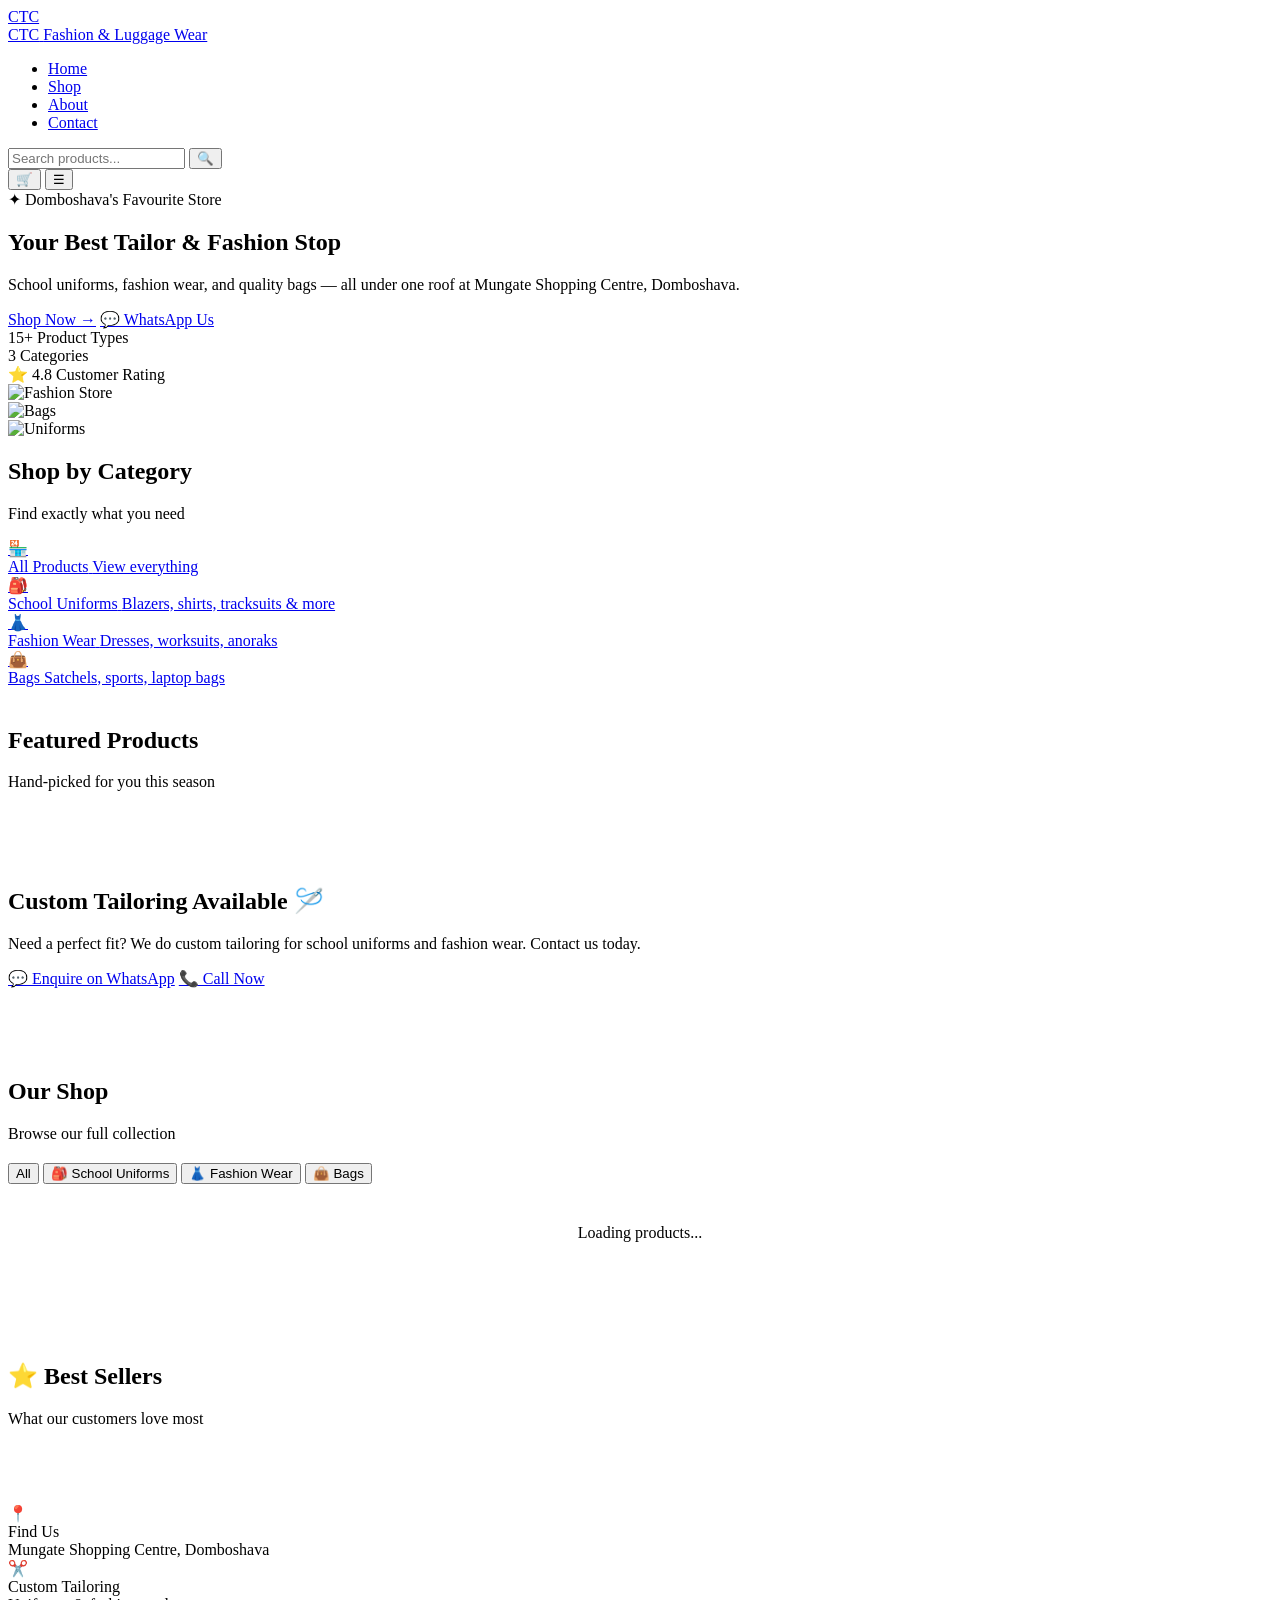
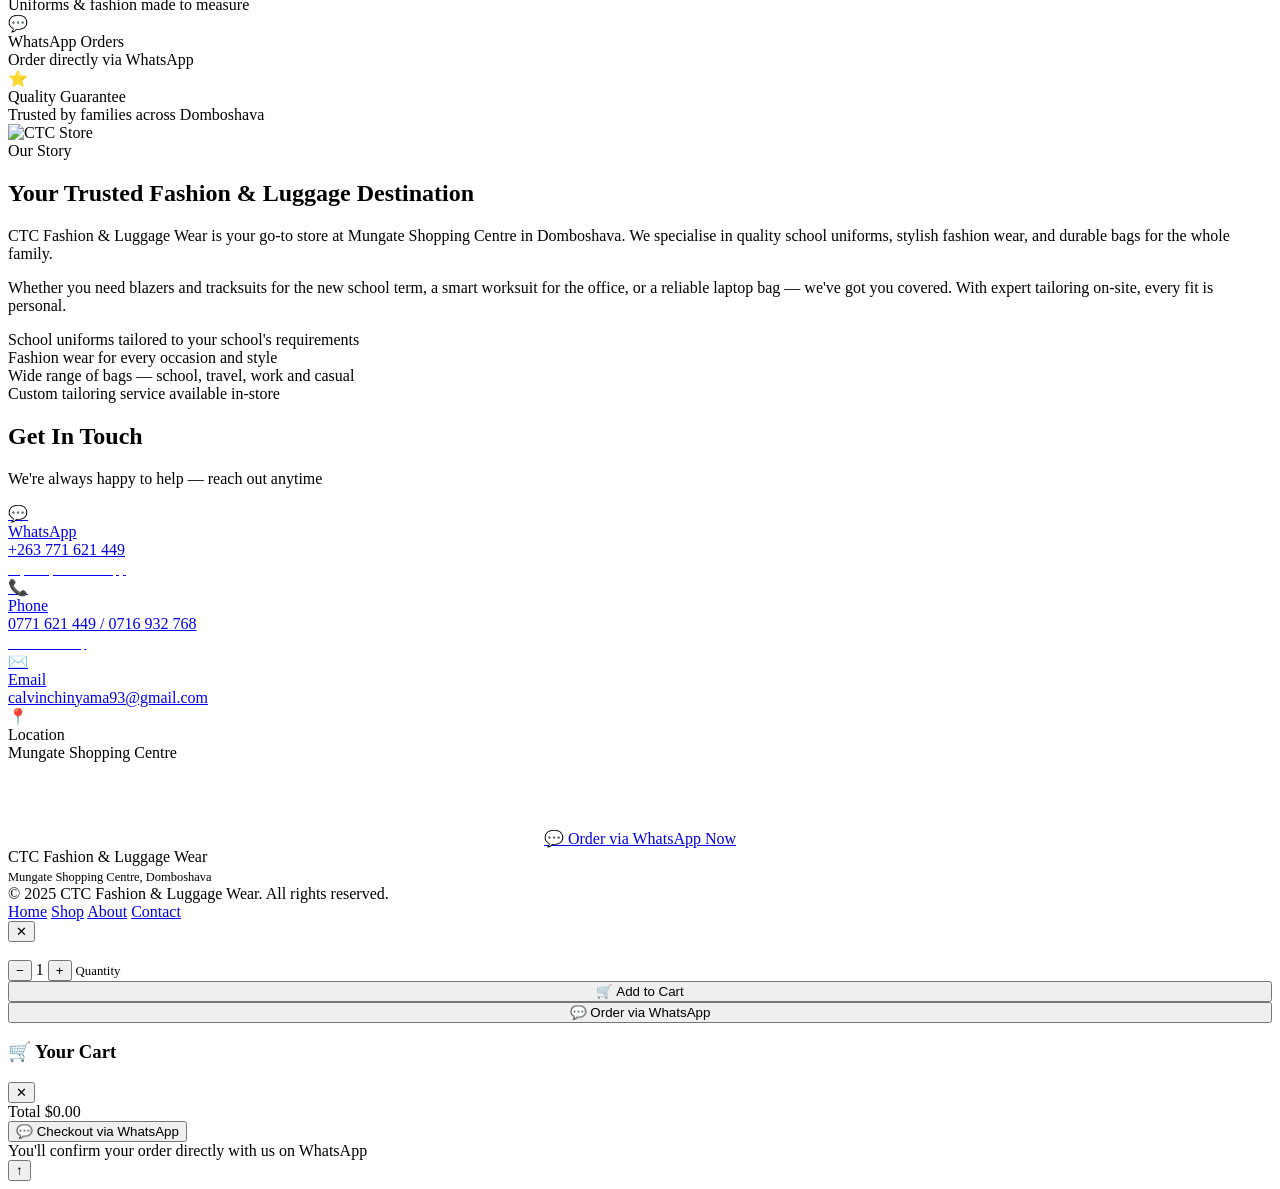
==== index.html @ 678974f9 "Add files via upload" ====
<!DOCTYPE html>
<html lang="en">
<head>
  <meta charset="UTF-8">
  <meta name="viewport" content="width=device-width, initial-scale=1.0">
  <meta name="description" content="CTC Fashion & Luggage Wear — School Uniforms, Fashion Wear & Bags at Mungate Shopping Centre, Domboshava">
  <title>CTC Fashion & Luggage Wear</title>
  <link rel="stylesheet" href="css/style.css">
  <link rel="icon" href="data:image/svg+xml,<svg xmlns='http://www.w3.org/2000/svg' viewBox='0 0 100 100'><text y='.9em' font-size='90'>👔</text></svg>">
</head>
<body>

<!-- ========== NAVBAR ========== -->
<nav class="navbar">
  <div class="container">
    <div class="nav-inner">
      <a href="#home" class="nav-logo">
        <div class="logo-icon">CTC</div>
        <div class="logo-text">
          <span class="brand">CTC</span>
          <span class="tagline">Fashion & Luggage Wear</span>
        </div>
      </a>

      <ul class="nav-links" id="nav-links">
        <li><a href="#home" class="active">Home</a></li>
        <li><a href="#shop">Shop</a></li>
        <li><a href="#about">About</a></li>
        <li><a href="#contact">Contact</a></li>
      </ul>

      <div class="nav-search">
        <input class="search-input" type="text" placeholder="Search products...">
        <button class="search-btn">🔍</button>
      </div>

      <div class="nav-actions">
        <button class="cart-btn" onclick="openCart()" title="View Cart">
          🛒
          <span class="cart-badge" style="display:none">0</span>
        </button>
        <button class="hamburger" onclick="toggleMobileNav()" aria-label="Menu">☰</button>
      </div>
    </div>
  </div>
</nav>

<!-- ========== HERO ========== -->
<section class="hero" id="home">
  <div class="container">
    <div class="hero-inner">
      <div class="hero-content">
        <div class="hero-tag">✦ Domboshava's Favourite Store</div>
        <h1>Your Best <span>Tailor</span> &amp; Fashion Stop</h1>
        <p>School uniforms, fashion wear, and quality bags — all under one roof at Mungate Shopping Centre, Domboshava.</p>
        <div class="hero-btns">
          <a href="#shop" class="btn btn-gold">Shop Now →</a>
          <a href="https://wa.me/263771621449" target="_blank" class="btn btn-whatsapp">💬 WhatsApp Us</a>
        </div>
        <div class="hero-stats">
          <div class="stat-item">
            <span class="stat-num">15+</span>
            <span class="stat-label">Product Types</span>
          </div>
          <div class="stat-item">
            <span class="stat-num">3</span>
            <span class="stat-label">Categories</span>
          </div>
          <div class="stat-item">
            <span class="stat-num">⭐ 4.8</span>
            <span class="stat-label">Customer Rating</span>
          </div>
        </div>
      </div>

      <div class="hero-visual">
        <div class="hero-img-card">
          <img src="https://images.unsplash.com/photo-1441986300917-64674bd600d8?w=800&q=80" alt="Fashion Store">
        </div>
        <div class="hero-img-card">
          <img src="https://images.unsplash.com/photo-1553062407-98eeb64c6a62?w=400&q=80" alt="Bags">
        </div>
        <div class="hero-img-card">
          <img src="https://images.unsplash.com/photo-1592878904946-b3cd8ae243d0?w=400&q=80" alt="Uniforms">
        </div>
      </div>
    </div>
  </div>
</section>

<!-- ========== CATEGORIES ========== -->
<section class="categories-strip">
  <div class="container">
    <div class="section-header">
      <h2 class="section-title">Shop by Category</h2>
      <p class="section-subtitle">Find exactly what you need</p>
    </div>
    <div class="categories-grid">
      <a class="cat-card active" data-cat="All" onclick="setFilter('All');scrollToShop()" href="#shop">
        <div class="cat-icon">🏪</div>
        <span class="cat-name">All Products</span>
        <span class="cat-count">View everything</span>
      </a>
      <a class="cat-card" data-cat="School Uniforms" onclick="setFilter('School Uniforms');scrollToShop()" href="#shop">
        <div class="cat-icon">🎒</div>
        <span class="cat-name">School Uniforms</span>
        <span class="cat-count">Blazers, shirts, tracksuits & more</span>
      </a>
      <a class="cat-card" data-cat="Fashion Wear" onclick="setFilter('Fashion Wear');scrollToShop()" href="#shop">
        <div class="cat-icon">👗</div>
        <span class="cat-name">Fashion Wear</span>
        <span class="cat-count">Dresses, worksuits, anoraks</span>
      </a>
      <a class="cat-card" data-cat="Bags" onclick="setFilter('Bags');scrollToShop()" href="#shop">
        <div class="cat-icon">👜</div>
        <span class="cat-name">Bags</span>
        <span class="cat-count">Satchels, sports, laptop bags</span>
      </a>
    </div>
  </div>
</section>

<!-- ========== FEATURED ========== -->
<section style="padding:20px 0 60px; background:var(--white);">
  <div class="container">
    <div class="section-header">
      <h2 class="section-title">Featured Products</h2>
      <p class="section-subtitle">Hand-picked for you this season</p>
    </div>
    <div class="products-grid" id="featured-grid"></div>
  </div>
</section>

<!-- ========== BANNER ========== -->
<div class="banner-strip">
  <div class="container">
    <div class="banner-inner">
      <div class="banner-text">
        <h2>Custom Tailoring Available 🪡</h2>
        <p>Need a perfect fit? We do custom tailoring for school uniforms and fashion wear. Contact us today.</p>
      </div>
      <div class="banner-actions">
        <a href="https://wa.me/263771621449?text=Hello!%20I%20need%20custom%20tailoring." target="_blank" class="btn btn-whatsapp">💬 Enquire on WhatsApp</a>
        <a href="tel:+263771621449" class="btn btn-gold">📞 Call Now</a>
      </div>
    </div>
  </div>
</div>

<!-- ========== SHOP / ALL PRODUCTS ========== -->
<section class="products-section" id="shop" style="padding-top:70px">
  <div class="container">
    <div class="section-header" style="margin-bottom:20px">
      <h2 class="section-title">Our Shop</h2>
      <p class="section-subtitle">Browse our full collection</p>
    </div>

    <div class="products-controls" id="filter-controls">
      <button class="filter-btn active" data-cat="All" onclick="setFilter('All')">All</button>
      <button class="filter-btn" data-cat="School Uniforms" onclick="setFilter('School Uniforms')">🎒 School Uniforms</button>
      <button class="filter-btn" data-cat="Fashion Wear" onclick="setFilter('Fashion Wear')">👗 Fashion Wear</button>
      <button class="filter-btn" data-cat="Bags" onclick="setFilter('Bags')">👜 Bags</button>
    </div>

    <div class="products-grid" id="products-grid">
      <div style="grid-column:1/-1;text-align:center;padding:40px;color:var(--grey-500)">Loading products...</div>
    </div>
  </div>
</section>

<!-- ========== BEST SELLERS ========== -->
<section style="padding:60px 0; background:var(--white);">
  <div class="container">
    <div class="section-header">
      <h2 class="section-title">⭐ Best Sellers</h2>
      <p class="section-subtitle">What our customers love most</p>
    </div>
    <div class="products-grid" id="bestseller-grid"></div>
  </div>
</section>

<!-- ========== INFO STRIP ========== -->
<div class="info-strip">
  <div class="container">
    <div class="info-grid">
      <div class="info-item">
        <div class="info-icon">📍</div>
        <div class="info-title">Find Us</div>
        <div class="info-text">Mungate Shopping Centre, Domboshava</div>
      </div>
      <div class="info-item">
        <div class="info-icon">✂️</div>
        <div class="info-title">Custom Tailoring</div>
        <div class="info-text">Uniforms & fashion made to measure</div>
      </div>
      <div class="info-item">
        <div class="info-icon">💬</div>
        <div class="info-title">WhatsApp Orders</div>
        <div class="info-text">Order directly via WhatsApp</div>
      </div>
      <div class="info-item">
        <div class="info-icon">⭐</div>
        <div class="info-title">Quality Guarantee</div>
        <div class="info-text">Trusted by families across Domboshava</div>
      </div>
    </div>
  </div>
</div>

<!-- ========== ABOUT ========== -->
<section class="about-section" id="about">
  <div class="container">
    <div class="about-grid">
      <div class="about-img">
        <img src="https://images.unsplash.com/photo-1441986300917-64674bd600d8?w=800&q=80" alt="CTC Store" loading="lazy">
      </div>
      <div class="about-content">
        <div class="about-tag">Our Story</div>
        <h2>Your Trusted Fashion & Luggage Destination</h2>
        <p>CTC Fashion & Luggage Wear is your go-to store at Mungate Shopping Centre in Domboshava. We specialise in quality school uniforms, stylish fashion wear, and durable bags for the whole family.</p>
        <p>Whether you need blazers and tracksuits for the new school term, a smart worksuit for the office, or a reliable laptop bag — we've got you covered. With expert tailoring on-site, every fit is personal.</p>
        <div class="about-highlights">
          <div class="highlight"><div class="highlight-dot"></div>School uniforms tailored to your school's requirements</div>
          <div class="highlight"><div class="highlight-dot"></div>Fashion wear for every occasion and style</div>
          <div class="highlight"><div class="highlight-dot"></div>Wide range of bags — school, travel, work and casual</div>
          <div class="highlight"><div class="highlight-dot"></div>Custom tailoring service available in-store</div>
        </div>
      </div>
    </div>
  </div>
</section>

<!-- ========== CONTACT ========== -->
<section class="contact-section" id="contact">
  <div class="container">
    <div class="section-header">
      <h2 class="section-title">Get In Touch</h2>
      <p class="section-subtitle">We're always happy to help — reach out anytime</p>
    </div>
    <div class="contact-grid">
      <a class="contact-card" href="https://wa.me/263771621449" target="_blank">
        <div class="contact-icon">💬</div>
        <div>
          <div class="contact-label">WhatsApp</div>
          <div class="contact-value">+263 771 621 449</div>
          <div style="font-size:0.8rem;color:rgba(255,255,255,0.45);margin-top:4px">Tap to open WhatsApp</div>
        </div>
      </a>
      <a class="contact-card" href="tel:+263716932768">
        <div class="contact-icon">📞</div>
        <div>
          <div class="contact-label">Phone</div>
          <div class="contact-value">0771 621 449 / 0716 932 768</div>
          <div style="font-size:0.8rem;color:rgba(255,255,255,0.45);margin-top:4px">Call us directly</div>
        </div>
      </a>
      <a class="contact-card" href="mailto:calvinchinyama93@gmail.com">
        <div class="contact-icon">✉️</div>
        <div>
          <div class="contact-label">Email</div>
          <div class="contact-value" style="word-break:break-all">calvinchinyama93@gmail.com</div>
        </div>
      </a>
      <div class="contact-card">
        <div class="contact-icon">📍</div>
        <div>
          <div class="contact-label">Location</div>
          <div class="contact-value">Mungate Shopping Centre</div>
          <div style="font-size:0.8rem;color:rgba(255,255,255,0.45);margin-top:4px">Domboshava, Zimbabwe</div>
        </div>
      </div>
    </div>

    <div style="text-align:center;margin-top:48px">
      <a href="https://wa.me/263771621449?text=Hello%20CTC!%20I%20would%20like%20to%20place%20an%20order." target="_blank" class="btn btn-whatsapp" style="font-size:1rem;padding:16px 36px;">
        💬 Order via WhatsApp Now
      </a>
    </div>
  </div>
</section>

<!-- ========== FOOTER ========== -->
<footer>
  <div class="container">
    <div class="footer-inner">
      <div>
        <div class="footer-brand">CTC <span>Fashion & Luggage Wear</span></div>
        <div style="font-size:0.78rem;margin-top:4px">Mungate Shopping Centre, Domboshava</div>
      </div>
      <div class="footer-copy">© 2025 CTC Fashion & Luggage Wear. All rights reserved.</div>
      <div class="footer-links">
        <a href="#home">Home</a>
        <a href="#shop">Shop</a>
        <a href="#about">About</a>
        <a href="#contact">Contact</a>
      </div>
    </div>
  </div>
</footer>

<!-- ========== PRODUCT MODAL ========== -->
<div class="modal-overlay" id="product-modal">
  <div class="modal">
    <button class="modal-close" onclick="closeModal()">✕</button>
    <div class="modal-grid">
      <div class="modal-img"><img src="" alt=""></div>
      <div class="modal-body">
        <div class="modal-category"></div>
        <div class="modal-name"></div>
        <div class="modal-stars" style="color:var(--gold);font-size:0.85rem"></div>
        <div class="modal-price"></div>
        <div class="modal-desc"></div>
        <div class="modal-actions">
          <div class="qty-control">
            <button class="qty-btn" onclick="changeModalQty(-1)">−</button>
            <span class="qty-num" id="modal-qty">1</span>
            <button class="qty-btn" onclick="changeModalQty(1)">+</button>
            <span style="font-size:0.8rem;color:var(--grey-500)">Quantity</span>
          </div>
          <button class="btn btn-primary" style="width:100%;justify-content:center" onclick="addToCartFromModal()">🛒 Add to Cart</button>
          <button class="btn btn-whatsapp" style="width:100%;justify-content:center" onclick="whatsappFromModal()">💬 Order via WhatsApp</button>
        </div>
      </div>
    </div>
  </div>
</div>

<!-- ========== CART DRAWER ========== -->
<div class="cart-overlay" id="cart-overlay" onclick="closeCart()"></div>
<div class="cart-drawer" id="cart-drawer">
  <div class="cart-header">
    <h3>🛒 Your Cart</h3>
    <button class="cart-close-btn" onclick="closeCart()">✕</button>
  </div>
  <div class="cart-items" id="cart-items"></div>
  <div class="cart-footer">
    <div class="cart-total-row">
      <span class="cart-total-label">Total</span>
      <span class="cart-total-amount" id="cart-total">$0.00</span>
    </div>
    <button class="cart-checkout-btn" onclick="checkoutWhatsApp()">
      💬 Checkout via WhatsApp
    </button>
    <div class="cart-note">You'll confirm your order directly with us on WhatsApp</div>
  </div>
</div>

<!-- ========== TOAST ========== -->
<div class="toast" id="toast">
  <span class="toast-msg"></span>
</div>

<!-- ========== SCROLL TO TOP ========== -->
<button class="scroll-top" id="scroll-top" onclick="window.scrollTo({top:0,behavior:'smooth'})" title="Back to top">↑</button>

<script src="js/app.js"></script>
<script>
  function scrollToShop() {
    setTimeout(() => document.getElementById('shop')?.scrollIntoView({ behavior: 'smooth' }), 50);
  }

  // Smooth active nav on scroll
  const sections = ['home','shop','about','contact'];
  window.addEventListener('scroll', () => {
    const y = window.scrollY + 100;
    sections.forEach(id => {
      const el = document.getElementById(id);
      const link = document.querySelector(`.nav-links a[href="#${id}"]`);
      if (!el || !link) return;
      const active = y >= el.offsetTop && y < el.offsetTop + el.offsetHeight;
      link.classList.toggle('active', active);
    });
  });
</script>
</body>
</html>
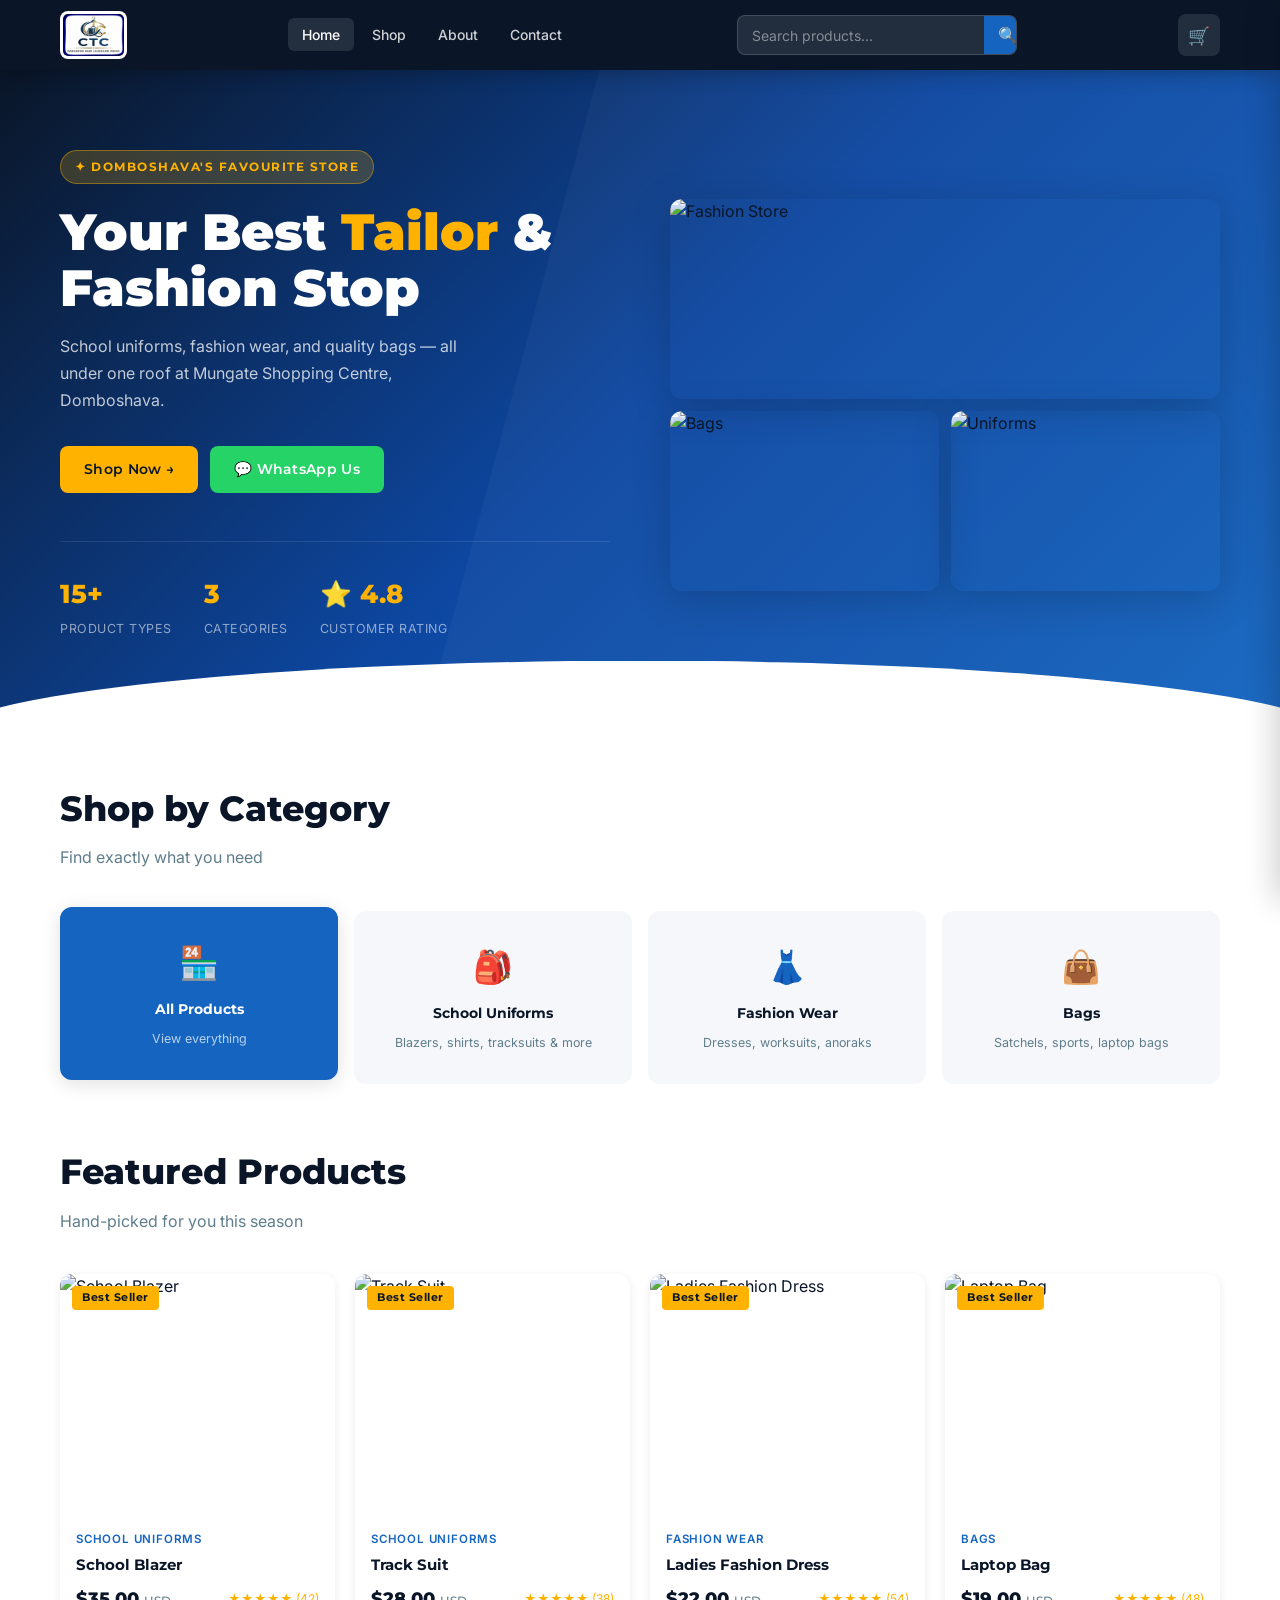
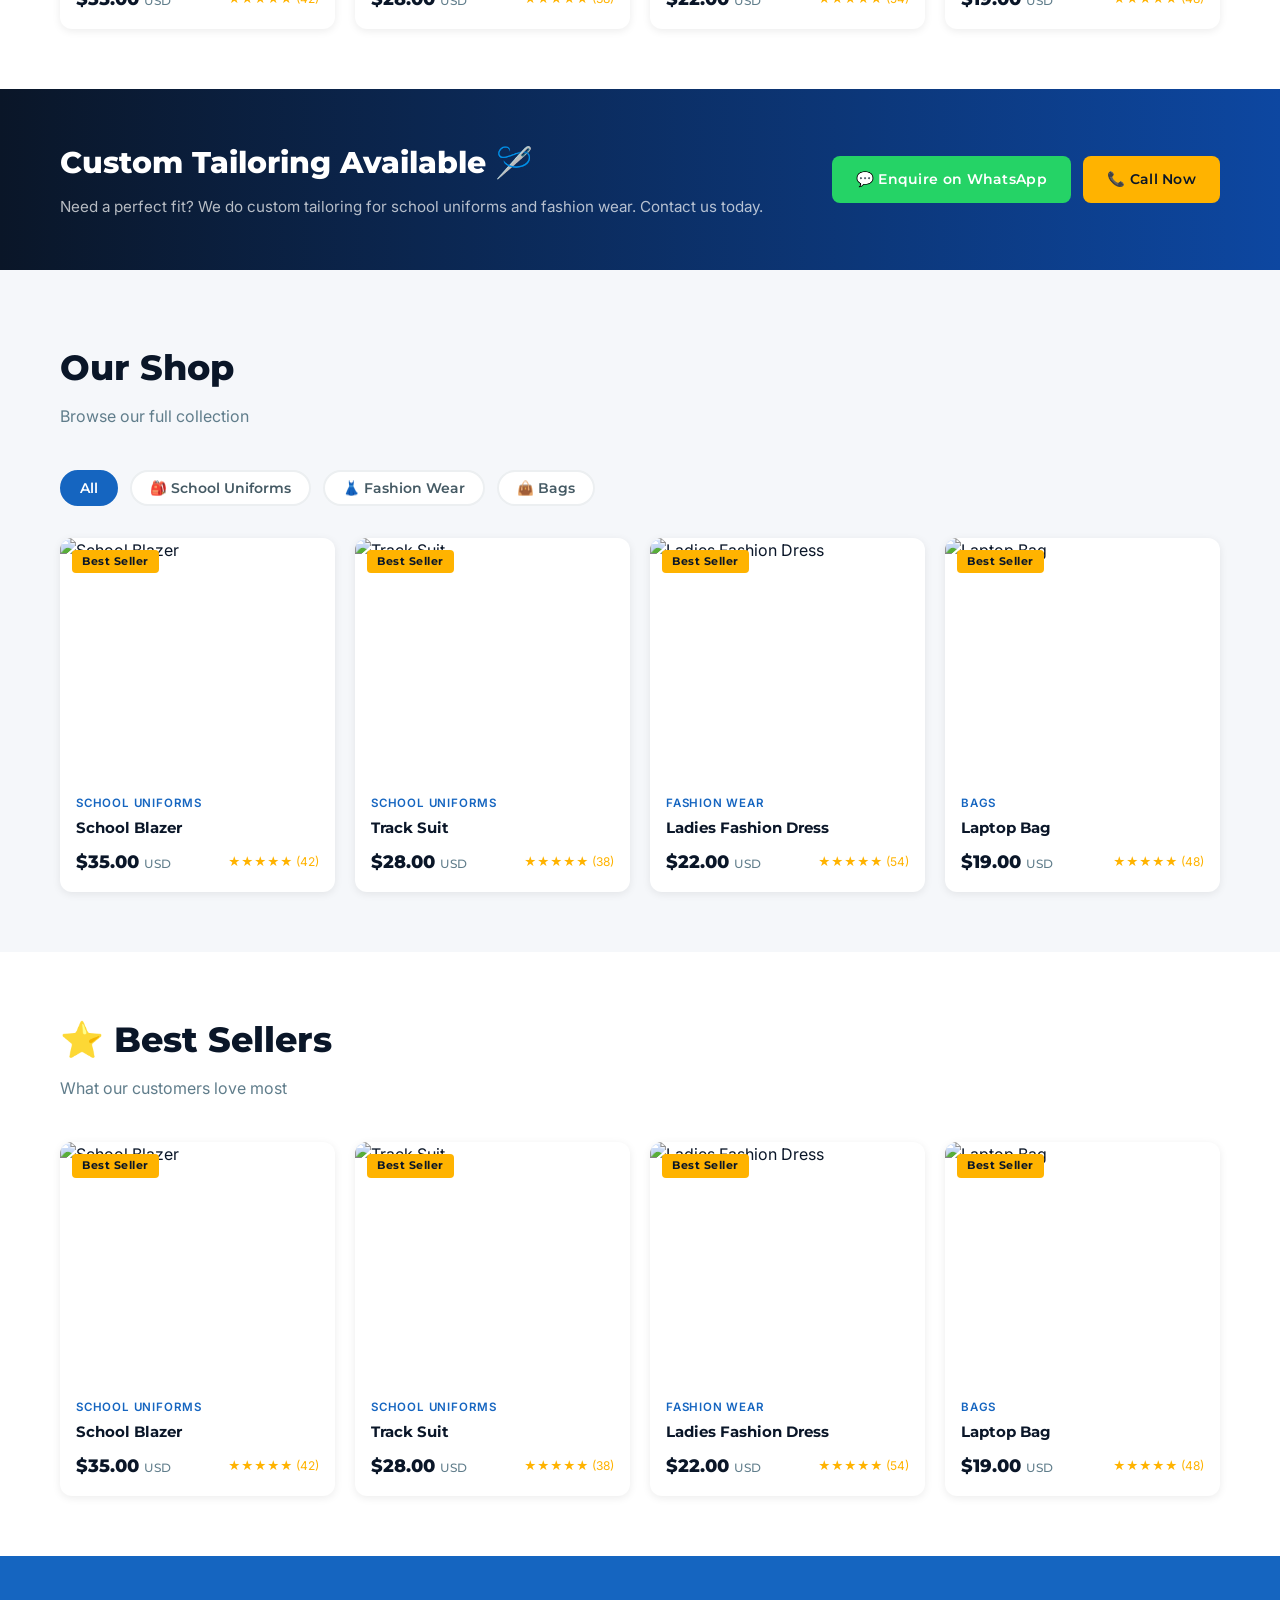
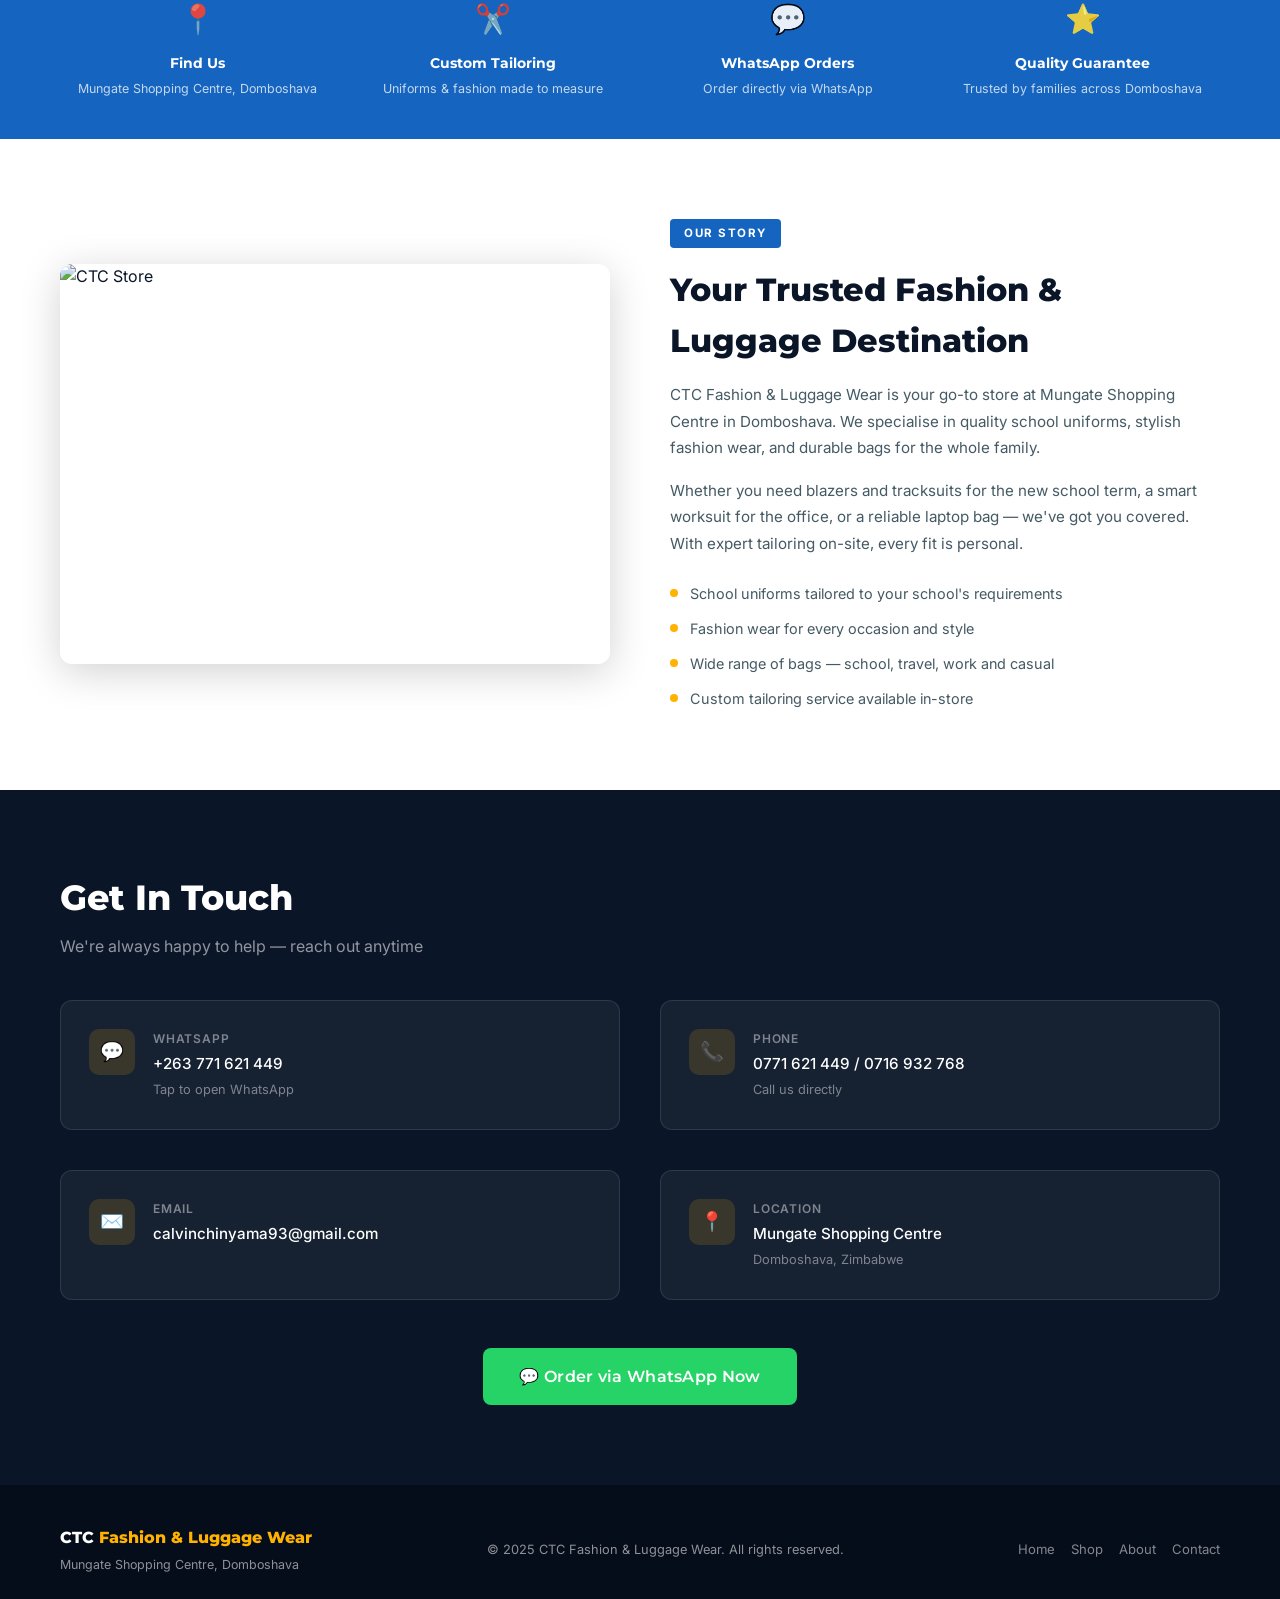
==== commit abb5d529: "Add files via upload" ====
--- a/index.html
+++ b/index.html
@@ -15,11 +15,7 @@
   <div class="container">
     <div class="nav-inner">
       <a href="#home" class="nav-logo">
-        <div class="logo-icon">CTC</div>
-        <div class="logo-text">
-          <span class="brand">CTC</span>
-          <span class="tagline">Fashion & Luggage Wear</span>
-        </div>
+        <img src="[data-uri]" alt="CTC Fashion & Luggage Wear" style="height:48px;width:auto;border-radius:8px;background:white;padding:3px;">
       </a>
 
       <ul class="nav-links" id="nav-links">
--- a/css/style.css
+++ b/css/style.css
@@ -0,0 +1,834 @@
+/* =============================================
+   CTC Fashion & Luggage Wear — Main Stylesheet
+   ============================================= */
+
+@import url('https://fonts.googleapis.com/css2?family=Montserrat:wght@400;500;600;700;800;900&family=Inter:wght@300;400;500;600&display=swap');
+
+/* ---------- CSS Variables ---------- */
+:root {
+  --navy: #0A1628;
+  --blue: #1565C0;
+  --blue-light: #1E88E5;
+  --blue-dark: #0D47A1;
+  --gold: #FFB300;
+  --gold-dark: #F57F17;
+  --white: #FFFFFF;
+  --off-white: #F5F7FA;
+  --grey-100: #ECEFF1;
+  --grey-300: #B0BEC5;
+  --grey-500: #607D8B;
+  --grey-700: #455A64;
+  --text: #0A1628;
+  --whatsapp: #25D366;
+  --whatsapp-dark: #128C7E;
+
+  --font-head: 'Montserrat', sans-serif;
+  --font-body: 'Inter', sans-serif;
+
+  --shadow-sm: 0 2px 8px rgba(0,0,0,0.08);
+  --shadow-md: 0 4px 20px rgba(0,0,0,0.12);
+  --shadow-lg: 0 8px 40px rgba(0,0,0,0.18);
+  --radius: 12px;
+  --radius-sm: 8px;
+  --transition: all 0.25s ease;
+}
+
+/* ---------- Reset & Base ---------- */
+*, *::before, *::after { box-sizing: border-box; margin: 0; padding: 0; }
+html { scroll-behavior: smooth; font-size: 16px; }
+body {
+  font-family: var(--font-body);
+  color: var(--text);
+  background: var(--white);
+  line-height: 1.6;
+  overflow-x: hidden;
+}
+a { text-decoration: none; color: inherit; }
+ul { list-style: none; }
+img { max-width: 100%; display: block; }
+button { cursor: pointer; border: none; outline: none; font-family: var(--font-body); }
+
+/* ---------- Utility ---------- */
+.container { max-width: 1200px; margin: 0 auto; padding: 0 20px; }
+.section-title {
+  font-family: var(--font-head);
+  font-size: clamp(1.6rem, 3vw, 2.2rem);
+  font-weight: 800;
+  color: var(--navy);
+  margin-bottom: 8px;
+}
+.section-subtitle { color: var(--grey-500); font-size: 1rem; margin-bottom: 40px; }
+.section-header { margin-bottom: 40px; }
+.btn {
+  display: inline-flex;
+  align-items: center;
+  gap: 8px;
+  padding: 12px 24px;
+  border-radius: var(--radius-sm);
+  font-family: var(--font-head);
+  font-weight: 600;
+  font-size: 0.9rem;
+  transition: var(--transition);
+  letter-spacing: 0.3px;
+}
+.btn-primary {
+  background: var(--blue);
+  color: var(--white);
+}
+.btn-primary:hover { background: var(--blue-dark); transform: translateY(-1px); box-shadow: var(--shadow-md); }
+.btn-gold {
+  background: var(--gold);
+  color: var(--navy);
+}
+.btn-gold:hover { background: var(--gold-dark); transform: translateY(-1px); }
+.btn-outline {
+  background: transparent;
+  color: var(--blue);
+  border: 2px solid var(--blue);
+}
+.btn-outline:hover { background: var(--blue); color: var(--white); }
+.btn-whatsapp {
+  background: var(--whatsapp);
+  color: var(--white);
+}
+.btn-whatsapp:hover { background: var(--whatsapp-dark); transform: translateY(-1px); box-shadow: 0 4px 15px rgba(37,211,102,0.4); }
+
+/* ---------- Navbar ---------- */
+.navbar {
+  position: sticky;
+  top: 0;
+  z-index: 1000;
+  background: var(--navy);
+  box-shadow: 0 2px 20px rgba(0,0,0,0.3);
+}
+.nav-inner {
+  display: flex;
+  align-items: center;
+  justify-content: space-between;
+  height: 70px;
+  gap: 20px;
+}
+.nav-logo {
+  display: flex;
+  align-items: center;
+  gap: 12px;
+  flex-shrink: 0;
+}
+.logo-icon {
+  width: 42px;
+  height: 42px;
+  background: var(--gold);
+  border-radius: 50%;
+  display: flex;
+  align-items: center;
+  justify-content: center;
+  font-family: var(--font-head);
+  font-weight: 900;
+  font-size: 0.85rem;
+  color: var(--navy);
+  letter-spacing: -0.5px;
+}
+.logo-text { font-family: var(--font-head); }
+.logo-text .brand { display: block; font-size: 1rem; font-weight: 800; color: var(--white); letter-spacing: 2px; }
+.logo-text .tagline { display: block; font-size: 0.62rem; font-weight: 500; color: var(--gold); letter-spacing: 1px; text-transform: uppercase; }
+
+.nav-links {
+  display: flex;
+  align-items: center;
+  gap: 4px;
+}
+.nav-links a {
+  padding: 8px 14px;
+  border-radius: 6px;
+  font-size: 0.875rem;
+  font-weight: 500;
+  color: rgba(255,255,255,0.8);
+  transition: var(--transition);
+}
+.nav-links a:hover, .nav-links a.active { background: rgba(255,255,255,0.1); color: var(--white); }
+
+.nav-search {
+  display: flex;
+  align-items: center;
+  background: rgba(255,255,255,0.1);
+  border: 1px solid rgba(255,255,255,0.15);
+  border-radius: 8px;
+  overflow: hidden;
+  flex: 1;
+  max-width: 280px;
+}
+.nav-search input {
+  flex: 1;
+  background: transparent;
+  border: none;
+  outline: none;
+  padding: 9px 14px;
+  font-size: 0.875rem;
+  color: var(--white);
+  font-family: var(--font-body);
+}
+.nav-search input::placeholder { color: rgba(255,255,255,0.45); }
+.nav-search button {
+  background: var(--blue);
+  border: none;
+  padding: 9px 14px;
+  color: var(--white);
+  font-size: 1rem;
+  transition: var(--transition);
+}
+.nav-search button:hover { background: var(--blue-dark); }
+
+.nav-actions { display: flex; align-items: center; gap: 8px; flex-shrink: 0; }
+.cart-btn {
+  position: relative;
+  background: rgba(255,255,255,0.1);
+  border: none;
+  width: 42px;
+  height: 42px;
+  border-radius: 8px;
+  display: flex;
+  align-items: center;
+  justify-content: center;
+  color: var(--white);
+  font-size: 1.1rem;
+  transition: var(--transition);
+  cursor: pointer;
+}
+.cart-btn:hover { background: var(--blue); }
+.cart-badge {
+  position: absolute;
+  top: -5px;
+  right: -5px;
+  background: var(--gold);
+  color: var(--navy);
+  font-size: 0.65rem;
+  font-weight: 800;
+  width: 18px;
+  height: 18px;
+  border-radius: 50%;
+  display: flex;
+  align-items: center;
+  justify-content: center;
+  font-family: var(--font-head);
+}
+
+.hamburger {
+  display: none;
+  background: transparent;
+  border: none;
+  color: white;
+  font-size: 1.5rem;
+  cursor: pointer;
+  padding: 5px;
+}
+
+/* ---------- Hero ---------- */
+.hero {
+  background: linear-gradient(135deg, var(--navy) 0%, var(--blue-dark) 50%, var(--blue) 100%);
+  position: relative;
+  overflow: hidden;
+  padding: 80px 0;
+  min-height: 560px;
+  display: flex;
+  align-items: center;
+}
+.hero::before {
+  content: '';
+  position: absolute;
+  top: -50%;
+  right: -10%;
+  width: 70%;
+  height: 200%;
+  background: rgba(255,255,255,0.03);
+  transform: skewX(-15deg);
+}
+.hero::after {
+  content: '';
+  position: absolute;
+  bottom: -20px;
+  left: 0;
+  right: 0;
+  height: 80px;
+  background: var(--white);
+  clip-path: ellipse(55% 100% at 50% 100%);
+}
+.hero-inner {
+  display: grid;
+  grid-template-columns: 1fr 1fr;
+  gap: 60px;
+  align-items: center;
+  position: relative;
+  z-index: 1;
+}
+.hero-tag {
+  display: inline-block;
+  background: rgba(255,179,0,0.2);
+  color: var(--gold);
+  border: 1px solid rgba(255,179,0,0.4);
+  padding: 6px 14px;
+  border-radius: 20px;
+  font-size: 0.78rem;
+  font-weight: 700;
+  font-family: var(--font-head);
+  letter-spacing: 1.5px;
+  text-transform: uppercase;
+  margin-bottom: 20px;
+}
+.hero h1 {
+  font-family: var(--font-head);
+  font-size: clamp(2rem, 4.5vw, 3.2rem);
+  font-weight: 900;
+  color: var(--white);
+  line-height: 1.1;
+  margin-bottom: 16px;
+}
+.hero h1 span { color: var(--gold); }
+.hero p {
+  color: rgba(255,255,255,0.75);
+  font-size: 1rem;
+  margin-bottom: 32px;
+  max-width: 420px;
+  line-height: 1.7;
+}
+.hero-btns { display: flex; gap: 12px; flex-wrap: wrap; }
+.hero-stats {
+  display: flex;
+  gap: 32px;
+  margin-top: 48px;
+  padding-top: 32px;
+  border-top: 1px solid rgba(255,255,255,0.1);
+}
+.stat-item { text-align: left; }
+.stat-num {
+  display: block;
+  font-family: var(--font-head);
+  font-size: 1.6rem;
+  font-weight: 800;
+  color: var(--gold);
+}
+.stat-label { font-size: 0.78rem; color: rgba(255,255,255,0.55); text-transform: uppercase; letter-spacing: 0.5px; }
+
+.hero-visual {
+  display: grid;
+  grid-template-columns: 1fr 1fr;
+  gap: 12px;
+}
+.hero-img-card {
+  border-radius: var(--radius);
+  overflow: hidden;
+  box-shadow: var(--shadow-lg);
+  transition: var(--transition);
+}
+.hero-img-card:hover { transform: scale(1.02); }
+.hero-img-card img { width: 100%; height: 180px; object-fit: cover; }
+.hero-img-card:first-child { grid-column: span 2; }
+.hero-img-card:first-child img { height: 200px; }
+
+/* ---------- Categories Strip ---------- */
+.categories-strip {
+  padding: 60px 0 40px;
+  background: var(--white);
+}
+.categories-grid {
+  display: grid;
+  grid-template-columns: repeat(4, 1fr);
+  gap: 16px;
+}
+.cat-card {
+  background: var(--off-white);
+  border-radius: var(--radius);
+  padding: 28px 20px;
+  text-align: center;
+  cursor: pointer;
+  transition: var(--transition);
+  border: 2px solid transparent;
+  text-decoration: none;
+  display: block;
+}
+.cat-card:hover, .cat-card.active {
+  background: var(--blue);
+  border-color: var(--blue);
+  transform: translateY(-4px);
+  box-shadow: var(--shadow-md);
+}
+.cat-card:hover .cat-icon, .cat-card.active .cat-icon { color: rgba(255,255,255,0.9); }
+.cat-card:hover .cat-name, .cat-card.active .cat-name { color: var(--white); }
+.cat-card:hover .cat-count, .cat-card.active .cat-count { color: rgba(255,255,255,0.7); }
+.cat-icon { font-size: 2rem; margin-bottom: 10px; color: var(--blue); }
+.cat-name { font-family: var(--font-head); font-weight: 700; font-size: 0.9rem; color: var(--navy); display: block; margin-bottom: 4px; }
+.cat-count { font-size: 0.78rem; color: var(--grey-500); }
+
+/* ---------- Products Grid ---------- */
+.products-section { padding: 60px 0; background: var(--off-white); }
+.products-controls {
+  display: flex;
+  align-items: center;
+  gap: 12px;
+  margin-bottom: 32px;
+  flex-wrap: wrap;
+}
+.filter-btn {
+  padding: 8px 18px;
+  border-radius: 20px;
+  font-size: 0.85rem;
+  font-weight: 600;
+  font-family: var(--font-head);
+  background: var(--white);
+  color: var(--grey-700);
+  border: 2px solid var(--grey-100);
+  cursor: pointer;
+  transition: var(--transition);
+}
+.filter-btn:hover, .filter-btn.active {
+  background: var(--blue);
+  color: var(--white);
+  border-color: var(--blue);
+}
+.products-grid {
+  display: grid;
+  grid-template-columns: repeat(auto-fill, minmax(250px, 1fr));
+  gap: 20px;
+}
+.product-card {
+  background: var(--white);
+  border-radius: var(--radius);
+  overflow: hidden;
+  box-shadow: var(--shadow-sm);
+  transition: var(--transition);
+  cursor: pointer;
+}
+.product-card:hover { transform: translateY(-6px); box-shadow: var(--shadow-lg); }
+.product-img {
+  position: relative;
+  height: 240px;
+  overflow: hidden;
+}
+.product-img img { width: 100%; height: 100%; object-fit: cover; transition: transform 0.4s ease; }
+.product-card:hover .product-img img { transform: scale(1.06); }
+.product-badge {
+  position: absolute;
+  top: 12px;
+  left: 12px;
+  background: var(--gold);
+  color: var(--navy);
+  font-family: var(--font-head);
+  font-weight: 700;
+  font-size: 0.7rem;
+  padding: 3px 10px;
+  border-radius: 4px;
+  letter-spacing: 0.5px;
+}
+.quick-add {
+  position: absolute;
+  bottom: -50px;
+  left: 0;
+  right: 0;
+  background: var(--navy);
+  color: var(--white);
+  border: none;
+  padding: 12px;
+  font-family: var(--font-head);
+  font-weight: 600;
+  font-size: 0.85rem;
+  cursor: pointer;
+  transition: var(--transition);
+  display: flex;
+  align-items: center;
+  justify-content: center;
+  gap: 6px;
+}
+.product-card:hover .quick-add { bottom: 0; }
+.quick-add:hover { background: var(--blue); }
+.product-info { padding: 16px; }
+.product-category {
+  font-size: 0.72rem;
+  font-weight: 600;
+  color: var(--blue);
+  text-transform: uppercase;
+  letter-spacing: 0.8px;
+  margin-bottom: 6px;
+}
+.product-name {
+  font-family: var(--font-head);
+  font-weight: 700;
+  font-size: 0.95rem;
+  color: var(--navy);
+  margin-bottom: 10px;
+  line-height: 1.3;
+}
+.product-footer { display: flex; align-items: center; justify-content: space-between; }
+.product-price {
+  font-family: var(--font-head);
+  font-weight: 800;
+  font-size: 1.1rem;
+  color: var(--navy);
+}
+.product-price span { font-size: 0.75rem; font-weight: 500; color: var(--grey-500); }
+.stars { font-size: 0.75rem; color: var(--gold); }
+
+/* ---------- Best Sellers Banner ---------- */
+.banner-strip {
+  background: linear-gradient(90deg, var(--navy), var(--blue-dark));
+  padding: 50px 0;
+}
+.banner-inner {
+  display: flex;
+  align-items: center;
+  justify-content: space-between;
+  gap: 40px;
+}
+.banner-text h2 {
+  font-family: var(--font-head);
+  font-size: clamp(1.4rem, 2.5vw, 1.9rem);
+  font-weight: 800;
+  color: var(--white);
+  margin-bottom: 8px;
+}
+.banner-text p { color: rgba(255,255,255,0.7); font-size: 0.95rem; }
+.banner-actions { display: flex; gap: 12px; flex-shrink: 0; }
+
+/* ---------- Product Modal ---------- */
+.modal-overlay {
+  display: none;
+  position: fixed;
+  inset: 0;
+  background: rgba(0,0,0,0.6);
+  z-index: 2000;
+  align-items: center;
+  justify-content: center;
+  padding: 20px;
+  backdrop-filter: blur(4px);
+}
+.modal-overlay.open { display: flex; }
+.modal {
+  background: var(--white);
+  border-radius: var(--radius);
+  max-width: 700px;
+  width: 100%;
+  overflow: hidden;
+  box-shadow: var(--shadow-lg);
+  animation: slideUp 0.3s ease;
+}
+@keyframes slideUp { from { transform: translateY(30px); opacity: 0; } to { transform: translateY(0); opacity: 1; } }
+.modal-grid { display: grid; grid-template-columns: 1fr 1fr; }
+.modal-img { height: 100%; min-height: 300px; }
+.modal-img img { width: 100%; height: 100%; object-fit: cover; }
+.modal-body { padding: 32px; display: flex; flex-direction: column; gap: 16px; }
+.modal-close {
+  position: absolute;
+  top: 16px;
+  right: 16px;
+  background: var(--white);
+  border: none;
+  width: 36px;
+  height: 36px;
+  border-radius: 50%;
+  font-size: 1.1rem;
+  cursor: pointer;
+  display: flex;
+  align-items: center;
+  justify-content: center;
+  box-shadow: var(--shadow-sm);
+}
+.modal-overlay { position: fixed; }
+.modal { position: relative; }
+.modal-category { font-size: 0.78rem; font-weight: 700; color: var(--blue); text-transform: uppercase; letter-spacing: 1px; }
+.modal-name { font-family: var(--font-head); font-weight: 800; font-size: 1.4rem; color: var(--navy); }
+.modal-price { font-family: var(--font-head); font-weight: 800; font-size: 1.8rem; color: var(--blue); }
+.modal-desc { color: var(--grey-700); font-size: 0.9rem; line-height: 1.6; }
+.modal-actions { display: flex; flex-direction: column; gap: 10px; margin-top: auto; }
+.qty-control { display: flex; align-items: center; gap: 12px; }
+.qty-btn {
+  width: 34px; height: 34px;
+  border-radius: 6px;
+  background: var(--off-white);
+  font-size: 1.1rem;
+  font-weight: 700;
+  color: var(--navy);
+  display: flex; align-items: center; justify-content: center;
+  cursor: pointer;
+  border: none;
+  transition: var(--transition);
+}
+.qty-btn:hover { background: var(--blue); color: white; }
+.qty-num { font-family: var(--font-head); font-weight: 700; font-size: 1rem; min-width: 24px; text-align: center; }
+
+/* ---------- Cart Drawer ---------- */
+.cart-drawer {
+  position: fixed;
+  top: 0;
+  right: 0;
+  width: 420px;
+  max-width: 100vw;
+  height: 100vh;
+  background: var(--white);
+  z-index: 3000;
+  box-shadow: -4px 0 30px rgba(0,0,0,0.2);
+  display: flex;
+  flex-direction: column;
+  transform: translateX(100%);
+  transition: transform 0.35s cubic-bezier(0.4,0,0.2,1);
+}
+.cart-drawer.open { transform: translateX(0); }
+.cart-overlay {
+  display: none;
+  position: fixed;
+  inset: 0;
+  background: rgba(0,0,0,0.5);
+  z-index: 2999;
+}
+.cart-overlay.open { display: block; }
+.cart-header {
+  display: flex;
+  align-items: center;
+  justify-content: space-between;
+  padding: 20px 24px;
+  border-bottom: 1px solid var(--grey-100);
+  background: var(--navy);
+  color: var(--white);
+}
+.cart-header h3 { font-family: var(--font-head); font-weight: 700; font-size: 1rem; }
+.cart-close-btn {
+  background: rgba(255,255,255,0.1);
+  border: none;
+  width: 34px;
+  height: 34px;
+  border-radius: 6px;
+  color: white;
+  font-size: 1.1rem;
+  cursor: pointer;
+  display: flex; align-items: center; justify-content: center;
+}
+.cart-items { flex: 1; overflow-y: auto; padding: 16px 24px; }
+.cart-empty {
+  display: flex;
+  flex-direction: column;
+  align-items: center;
+  justify-content: center;
+  height: 100%;
+  gap: 12px;
+  color: var(--grey-500);
+}
+.cart-empty-icon { font-size: 3rem; opacity: 0.4; }
+.cart-item {
+  display: flex;
+  gap: 14px;
+  align-items: center;
+  padding: 14px 0;
+  border-bottom: 1px solid var(--grey-100);
+}
+.cart-item-img { width: 64px; height: 64px; border-radius: 8px; object-fit: cover; flex-shrink: 0; }
+.cart-item-info { flex: 1; min-width: 0; }
+.cart-item-name { font-family: var(--font-head); font-weight: 600; font-size: 0.85rem; color: var(--navy); margin-bottom: 4px; white-space: nowrap; overflow: hidden; text-overflow: ellipsis; }
+.cart-item-price { font-size: 0.82rem; color: var(--blue); font-weight: 600; }
+.cart-item-controls { display: flex; align-items: center; gap: 8px; margin-top: 8px; }
+.cart-qty-btn {
+  width: 26px; height: 26px;
+  border: 1px solid var(--grey-100);
+  border-radius: 4px;
+  background: var(--off-white);
+  font-size: 0.9rem;
+  font-weight: 700;
+  cursor: pointer;
+  display: flex; align-items: center; justify-content: center;
+  transition: var(--transition);
+}
+.cart-qty-btn:hover { background: var(--blue); color: white; border-color: var(--blue); }
+.cart-qty-num { font-size: 0.85rem; font-weight: 600; min-width: 20px; text-align: center; }
+.cart-remove-btn { margin-left: auto; background: none; border: none; color: var(--grey-300); font-size: 1rem; cursor: pointer; }
+.cart-remove-btn:hover { color: red; }
+.cart-footer { padding: 20px 24px; border-top: 1px solid var(--grey-100); }
+.cart-total-row { display: flex; justify-content: space-between; align-items: center; margin-bottom: 16px; }
+.cart-total-label { font-family: var(--font-head); font-weight: 600; font-size: 0.9rem; }
+.cart-total-amount { font-family: var(--font-head); font-weight: 800; font-size: 1.4rem; color: var(--navy); }
+.cart-checkout-btn {
+  width: 100%;
+  padding: 16px;
+  border-radius: var(--radius-sm);
+  background: var(--whatsapp);
+  color: white;
+  font-family: var(--font-head);
+  font-weight: 700;
+  font-size: 0.95rem;
+  border: none;
+  cursor: pointer;
+  display: flex;
+  align-items: center;
+  justify-content: center;
+  gap: 10px;
+  transition: var(--transition);
+}
+.cart-checkout-btn:hover { background: var(--whatsapp-dark); transform: translateY(-1px); }
+.cart-note { margin-top: 10px; font-size: 0.75rem; color: var(--grey-500); text-align: center; }
+
+/* ---------- Info Strip ---------- */
+.info-strip {
+  background: var(--blue);
+  padding: 40px 0;
+}
+.info-grid {
+  display: grid;
+  grid-template-columns: repeat(4, 1fr);
+  gap: 20px;
+  text-align: center;
+}
+.info-item { color: var(--white); }
+.info-icon { font-size: 1.8rem; margin-bottom: 10px; opacity: 0.9; }
+.info-title { font-family: var(--font-head); font-weight: 700; font-size: 0.9rem; margin-bottom: 4px; }
+.info-text { font-size: 0.78rem; opacity: 0.75; }
+
+/* ---------- About Section ---------- */
+.about-section { padding: 80px 0; background: var(--white); }
+.about-grid { display: grid; grid-template-columns: 1fr 1fr; gap: 60px; align-items: center; }
+.about-img { border-radius: var(--radius); overflow: hidden; box-shadow: var(--shadow-lg); height: 400px; }
+.about-img img { width: 100%; height: 100%; object-fit: cover; }
+.about-tag { display: inline-block; background: var(--blue); color: white; padding: 5px 14px; border-radius: 4px; font-size: 0.72rem; font-weight: 700; letter-spacing: 1.5px; text-transform: uppercase; margin-bottom: 16px; }
+.about-content h2 { font-family: var(--font-head); font-size: clamp(1.5rem, 2.5vw, 2rem); font-weight: 800; color: var(--navy); margin-bottom: 16px; }
+.about-content p { color: var(--grey-700); margin-bottom: 16px; line-height: 1.75; font-size: 0.95rem; }
+.about-highlights { display: flex; flex-direction: column; gap: 12px; margin-top: 24px; }
+.highlight { display: flex; align-items: center; gap: 12px; font-size: 0.9rem; color: var(--grey-700); }
+.highlight-dot { width: 8px; height: 8px; border-radius: 50%; background: var(--gold); flex-shrink: 0; }
+
+/* ---------- Contact Section ---------- */
+.contact-section { padding: 80px 0; background: var(--navy); }
+.contact-section .section-title { color: var(--white); }
+.contact-section .section-subtitle { color: rgba(255,255,255,0.55); }
+.contact-grid { display: grid; grid-template-columns: 1fr 1fr; gap: 40px; }
+.contact-card {
+  background: rgba(255,255,255,0.05);
+  border: 1px solid rgba(255,255,255,0.1);
+  border-radius: var(--radius);
+  padding: 28px;
+  display: flex;
+  gap: 18px;
+  align-items: flex-start;
+  transition: var(--transition);
+}
+.contact-card:hover { background: rgba(255,255,255,0.08); border-color: rgba(255,179,0,0.4); }
+.contact-icon {
+  width: 46px;
+  height: 46px;
+  border-radius: 10px;
+  background: rgba(255,179,0,0.15);
+  display: flex; align-items: center; justify-content: center;
+  font-size: 1.2rem;
+  flex-shrink: 0;
+  color: var(--gold);
+}
+.contact-label { font-size: 0.75rem; font-weight: 600; color: rgba(255,255,255,0.45); letter-spacing: 0.8px; text-transform: uppercase; margin-bottom: 4px; }
+.contact-value { color: var(--white); font-weight: 500; font-size: 0.95rem; }
+.contact-value a { color: var(--gold); }
+
+/* ---------- Footer ---------- */
+footer {
+  background: #060D1A;
+  padding: 40px 0 24px;
+  color: rgba(255,255,255,0.55);
+}
+.footer-inner {
+  display: flex;
+  align-items: center;
+  justify-content: space-between;
+  gap: 20px;
+  flex-wrap: wrap;
+}
+.footer-brand { font-family: var(--font-head); font-weight: 800; font-size: 1rem; color: var(--white); }
+.footer-brand span { color: var(--gold); }
+.footer-copy { font-size: 0.8rem; }
+.footer-links { display: flex; gap: 16px; font-size: 0.82rem; }
+.footer-links a { color: rgba(255,255,255,0.5); transition: var(--transition); }
+.footer-links a:hover { color: var(--gold); }
+
+/* ---------- Toast ---------- */
+.toast {
+  position: fixed;
+  bottom: 30px;
+  right: 30px;
+  background: var(--navy);
+  color: white;
+  padding: 14px 22px;
+  border-radius: var(--radius-sm);
+  font-family: var(--font-head);
+  font-weight: 600;
+  font-size: 0.875rem;
+  box-shadow: var(--shadow-lg);
+  display: flex;
+  align-items: center;
+  gap: 10px;
+  transform: translateY(80px);
+  opacity: 0;
+  transition: all 0.35s cubic-bezier(0.4,0,0.2,1);
+  z-index: 9999;
+  border-left: 4px solid var(--whatsapp);
+}
+.toast.show { transform: translateY(0); opacity: 1; }
+
+/* ---------- Scroll to top ---------- */
+.scroll-top {
+  position: fixed;
+  bottom: 30px;
+  left: 30px;
+  width: 44px;
+  height: 44px;
+  border-radius: 50%;
+  background: var(--blue);
+  color: white;
+  border: none;
+  font-size: 1.1rem;
+  cursor: pointer;
+  display: flex; align-items: center; justify-content: center;
+  box-shadow: var(--shadow-md);
+  opacity: 0;
+  transform: scale(0);
+  transition: var(--transition);
+  z-index: 100;
+}
+.scroll-top.visible { opacity: 1; transform: scale(1); }
+.scroll-top:hover { background: var(--blue-dark); }
+
+/* ---------- Responsive ---------- */
+@media (max-width: 1024px) {
+  .categories-grid { grid-template-columns: repeat(2, 1fr); }
+  .info-grid { grid-template-columns: repeat(2, 1fr); }
+  .hero-stats { gap: 24px; }
+}
+@media (max-width: 768px) {
+  .nav-links { display: none; }
+  .nav-links.mobile-open {
+    display: flex;
+    flex-direction: column;
+    position: absolute;
+    top: 70px;
+    left: 0;
+    right: 0;
+    background: var(--navy);
+    padding: 16px;
+    gap: 4px;
+    border-top: 1px solid rgba(255,255,255,0.1);
+  }
+  .nav-links.mobile-open a { padding: 10px 14px; }
+  .nav-search { display: none; }
+  .hamburger { display: block; }
+  .navbar { position: sticky; }
+
+  .hero-inner { grid-template-columns: 1fr; gap: 40px; }
+  .hero-visual { display: none; }
+  .hero { padding: 60px 0 80px; min-height: auto; }
+  .hero-stats { justify-content: space-between; }
+
+  .categories-grid { grid-template-columns: repeat(2, 1fr); }
+  .about-grid { grid-template-columns: 1fr; }
+  .about-img { height: 260px; }
+  .contact-grid { grid-template-columns: 1fr; }
+  .modal-grid { grid-template-columns: 1fr; }
+  .modal-img { height: 220px; }
+  .banner-inner { flex-direction: column; text-align: center; }
+  .footer-inner { flex-direction: column; text-align: center; }
+  .info-grid { grid-template-columns: repeat(2, 1fr); }
+  .cart-drawer { width: 100vw; }
+}
+@media (max-width: 480px) {
+  .hero-btns { flex-direction: column; }
+  .products-grid { grid-template-columns: repeat(2, 1fr); }
+  .product-img { height: 180px; }
+}
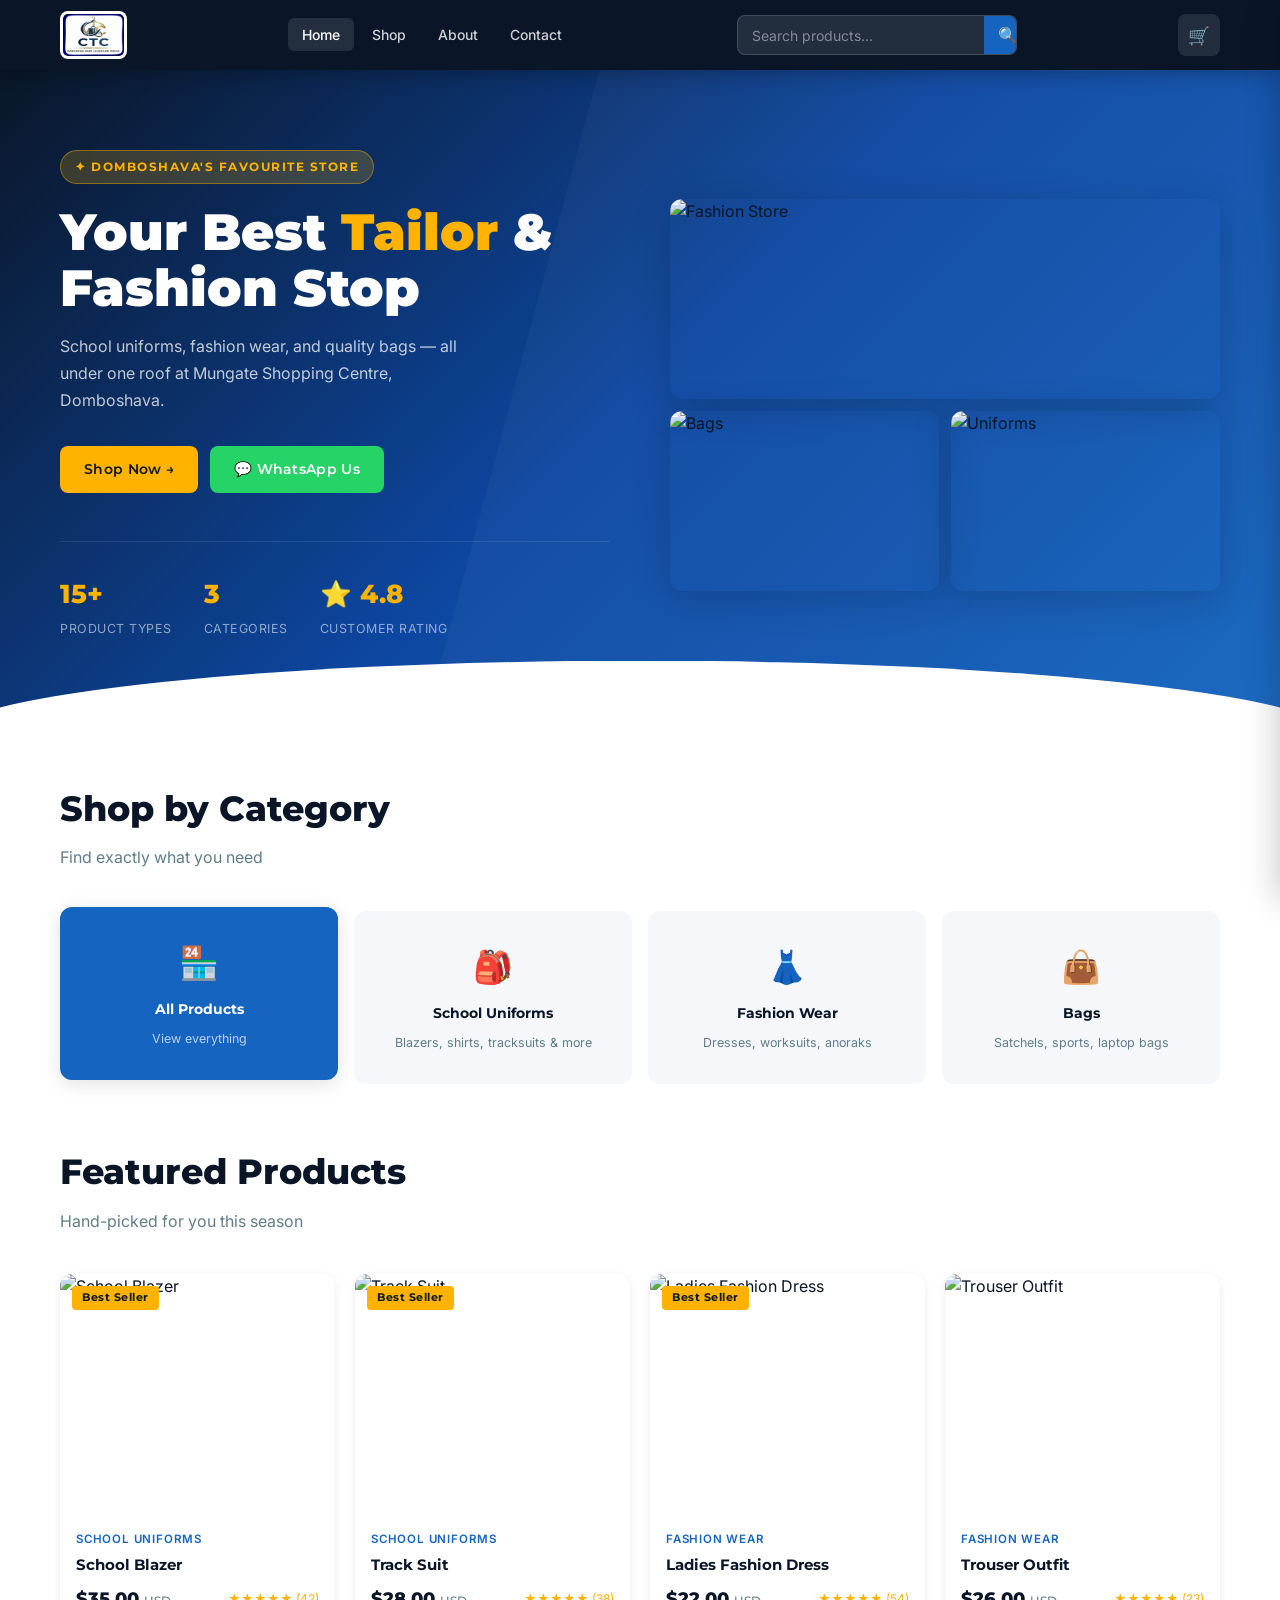
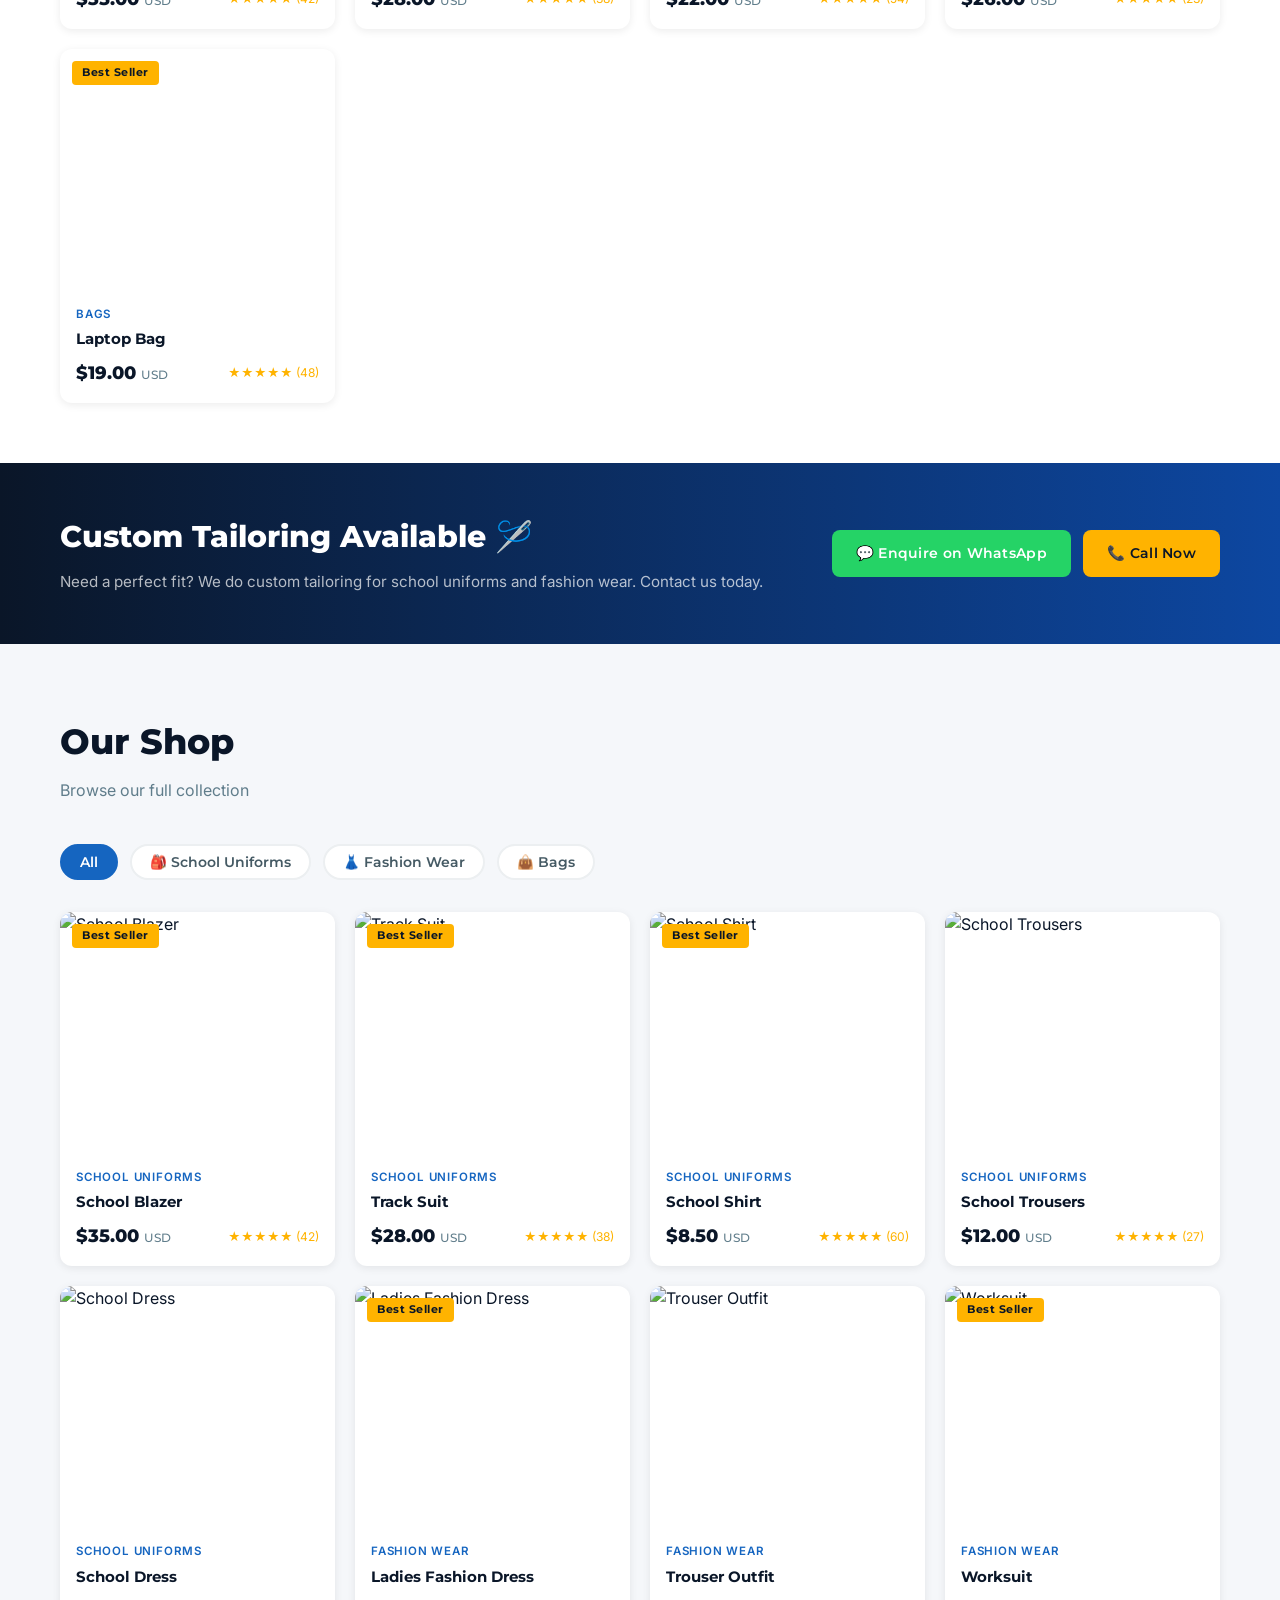
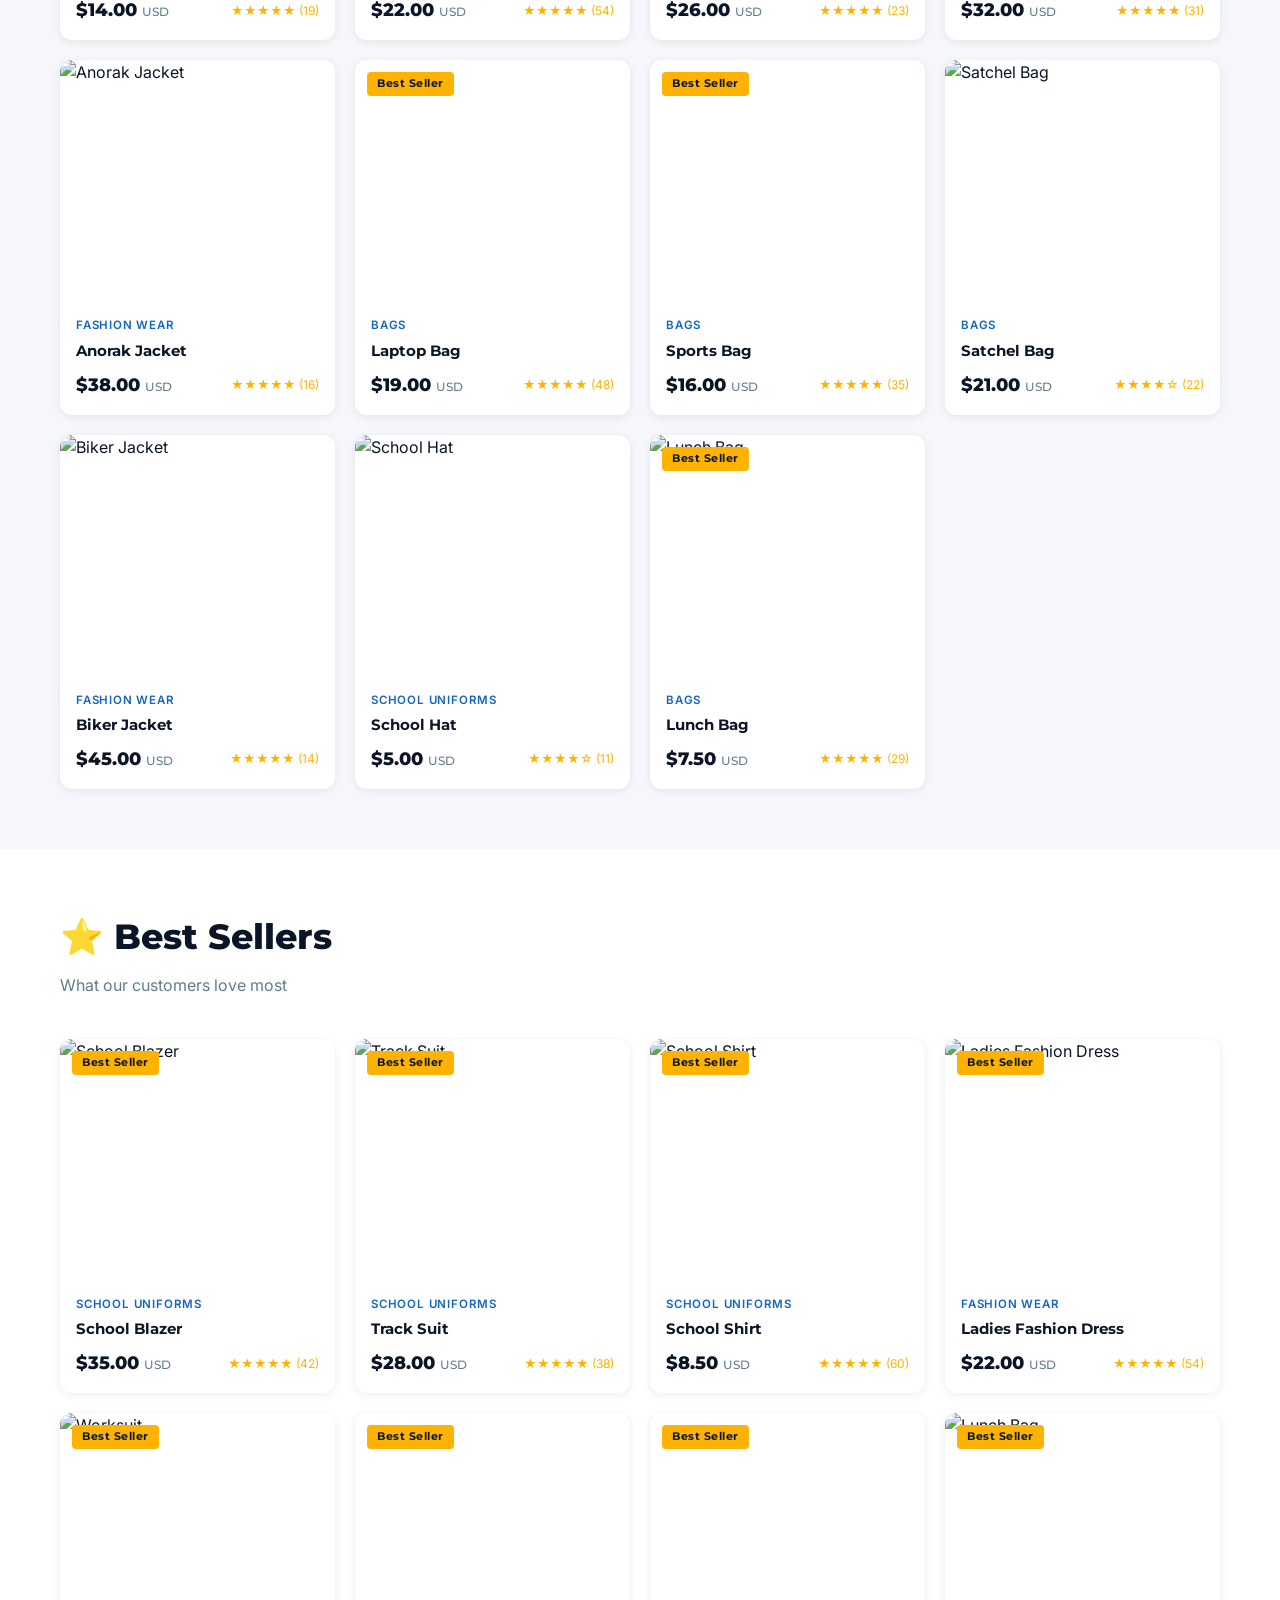
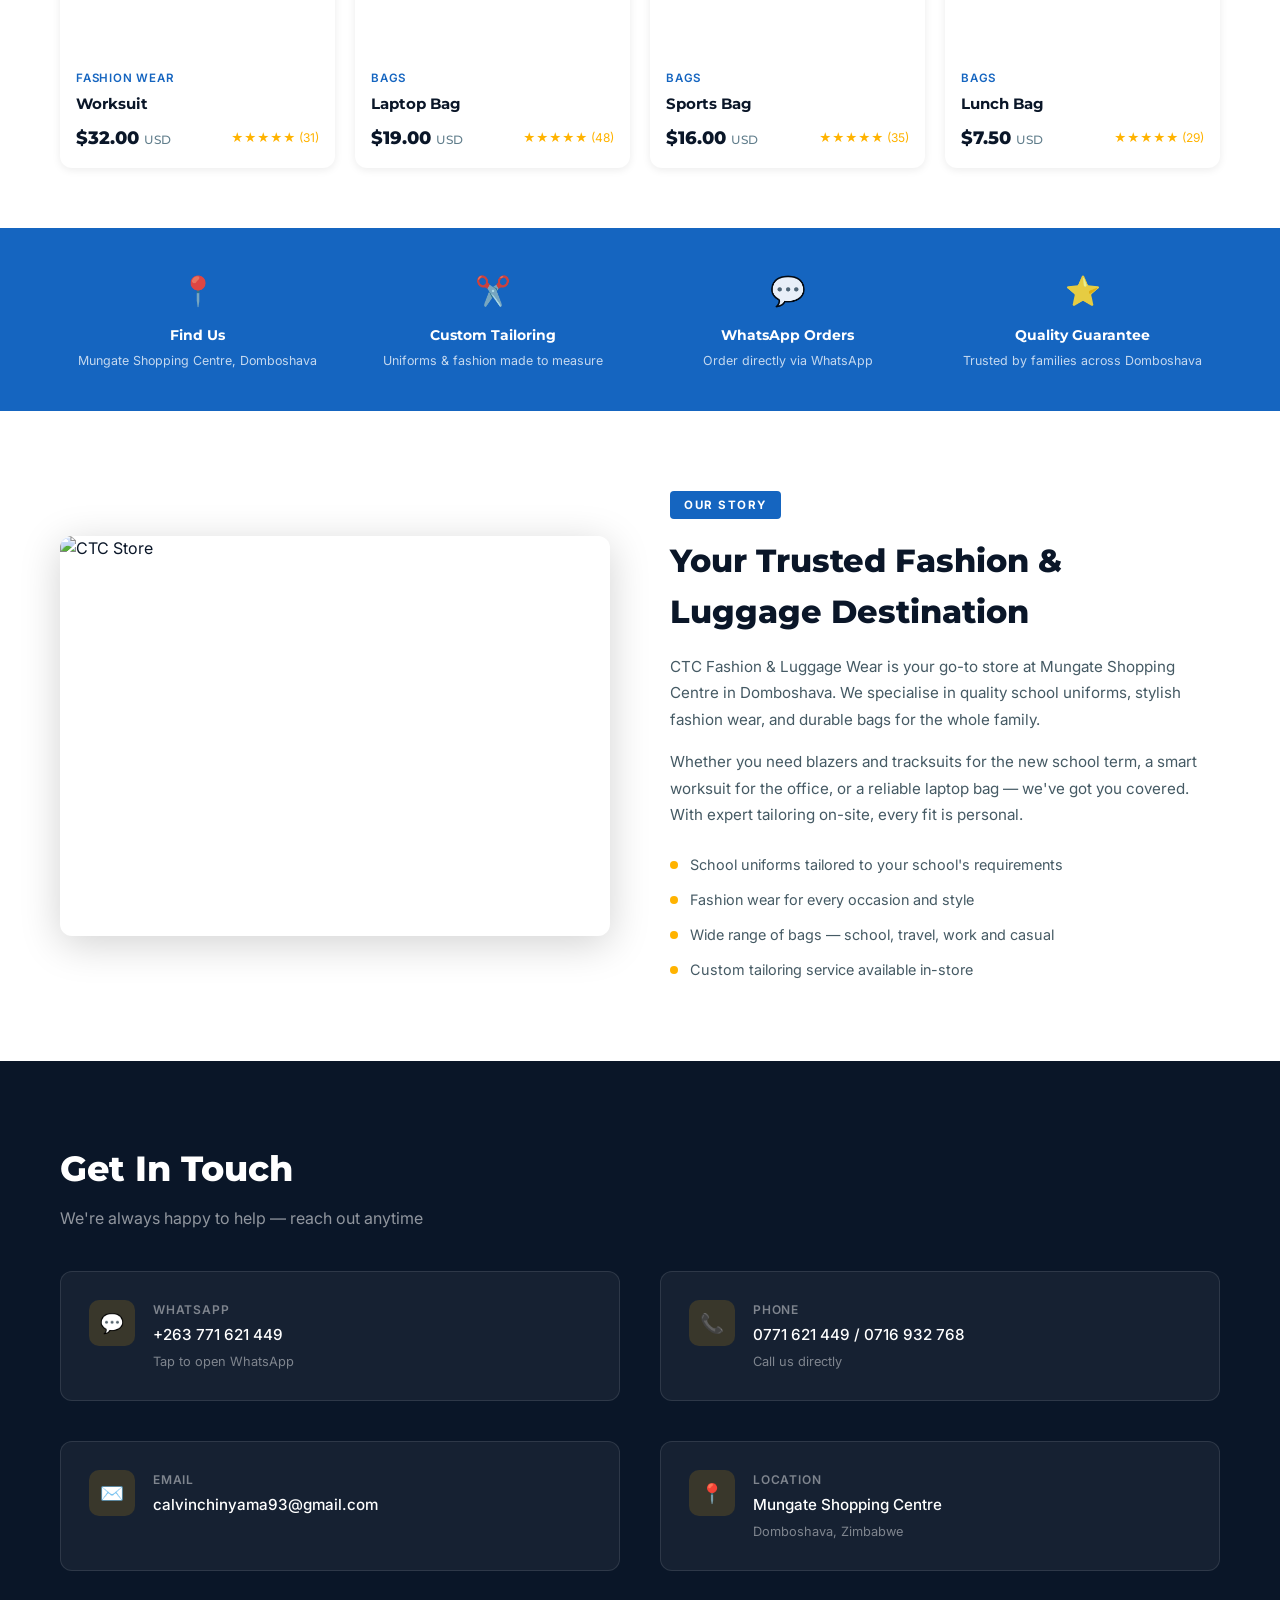
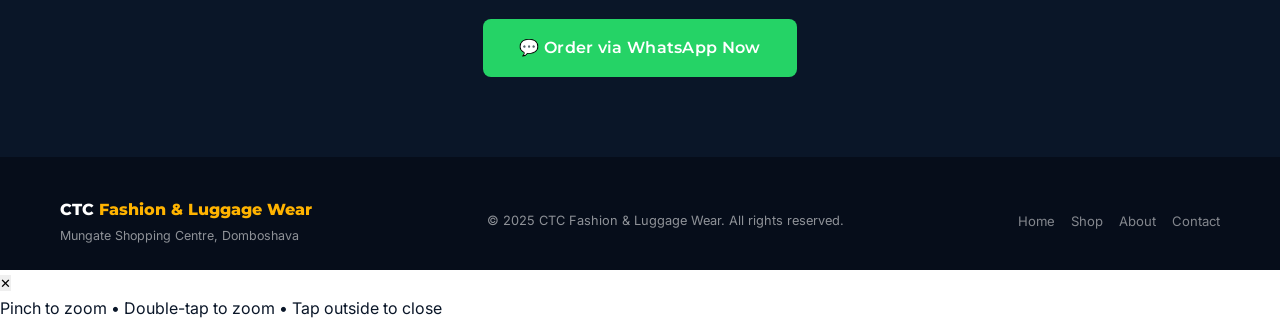
==== commit 4bbc095f: "Add files via upload" ====
--- a/index.html
+++ b/index.html
@@ -299,7 +299,19 @@
   <div class="modal">
     <button class="modal-close" onclick="closeModal()">✕</button>
     <div class="modal-grid">
-      <div class="modal-img"><img src="" alt=""></div>
+
+      <!-- IMAGE GALLERY -->
+      <div class="modal-gallery">
+        <!-- Main image with zoom -->
+        <div class="gallery-main" id="gallery-main">
+          <img id="gallery-main-img" src="" alt="" onclick="openLightbox(this.src)">
+          <button class="zoom-btn" onclick="openLightbox(document.getElementById('gallery-main-img').src)" title="Zoom">🔍</button>
+        </div>
+        <!-- Thumbnails row -->
+        <div class="gallery-thumbs" id="gallery-thumbs"></div>
+      </div>
+
+      <!-- PRODUCT INFO -->
       <div class="modal-body">
         <div class="modal-category"></div>
         <div class="modal-name"></div>
@@ -321,6 +333,15 @@
   </div>
 </div>
 
+<!-- ========== LIGHTBOX (full screen zoom) ========== -->
+<div class="lightbox" id="lightbox" onclick="closeLightbox()">
+  <button class="lightbox-close" onclick="closeLightbox()">✕</button>
+  <div class="lightbox-inner" id="lightbox-inner">
+    <img id="lightbox-img" src="" alt="" onclick="event.stopPropagation()">
+  </div>
+  <div class="lightbox-hint">Pinch to zoom • Double-tap to zoom • Tap outside to close</div>
+</div>
+
 <!-- ========== CART DRAWER ========== -->
 <div class="cart-overlay" id="cart-overlay" onclick="closeCart()"></div>
 <div class="cart-drawer" id="cart-drawer">
